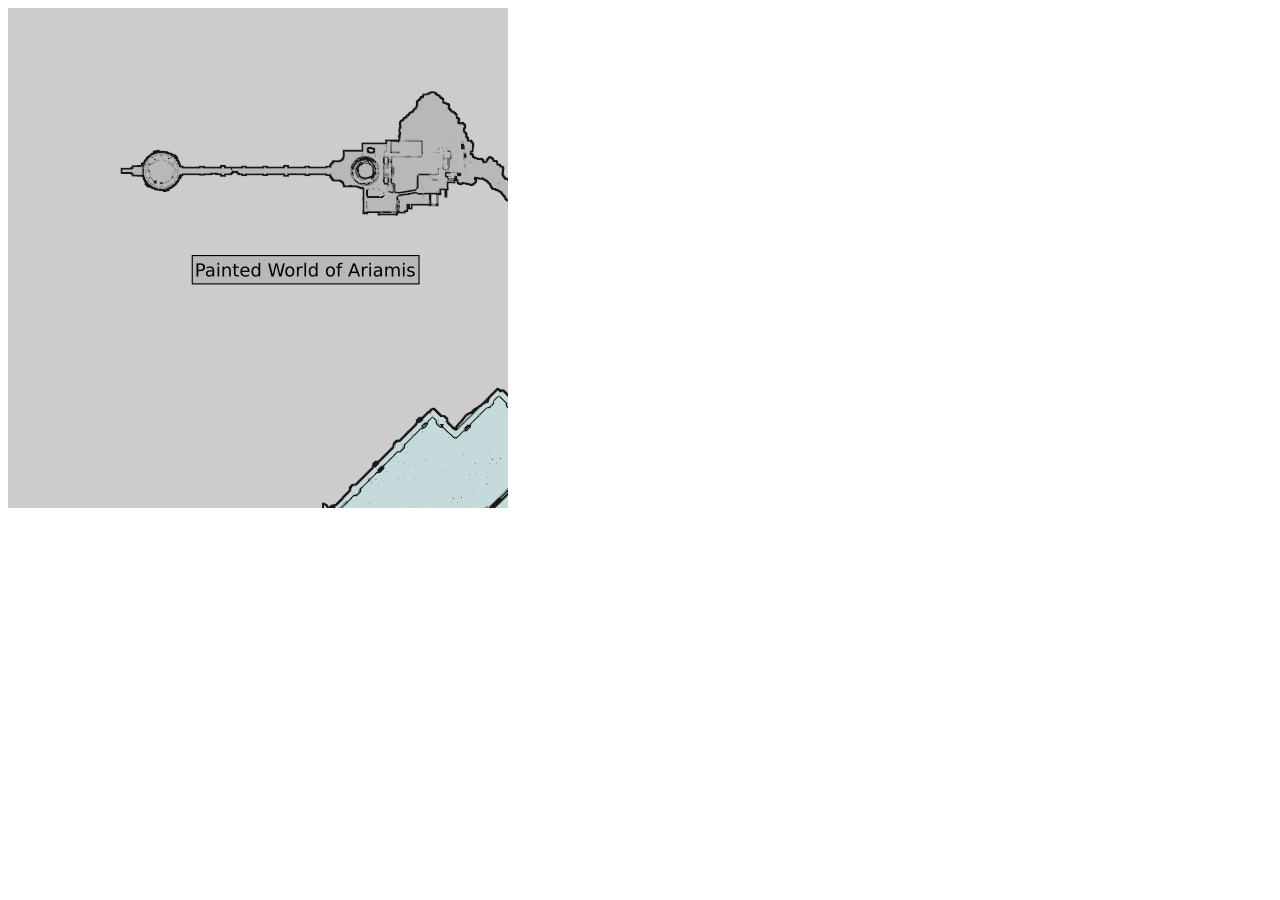
==== index.html @ 767cf95a "jason js start" ====
<!DOCTYPE html>
<html lang="en">
<head>
    <meta charset="UTF-8">
    <meta http-equiv="X-UA-Compatible" content="IE=edge">
    <meta name="viewport" content="width=device-width, initial-scale=1.0">
    <title>Document</title>
    <link rel="stylesheet" href="style.css"></link>
    <script src="app.js"></script>
</head>
<body>
    <div class="mapholder">
        <div id="map-layer"></div>
        <img id="the-image" src="darksoulsmap.png">
    </div>
</body>
</html>
---- style.css ----
.body {
  background: black;
}

.mapholder {
  width: 500px;
  height: 500px;
  overflow: hidden;
  display: block;
  position: relative;
}
.mapholder #map-layer {
  position: absolute;
  width: 100%;
  height: 100%;
  z-index: 2;
  background-color: transparent;
}
.mapholder the-image {
  position: relative;
}/*# sourceMappingURL=style.css.map */
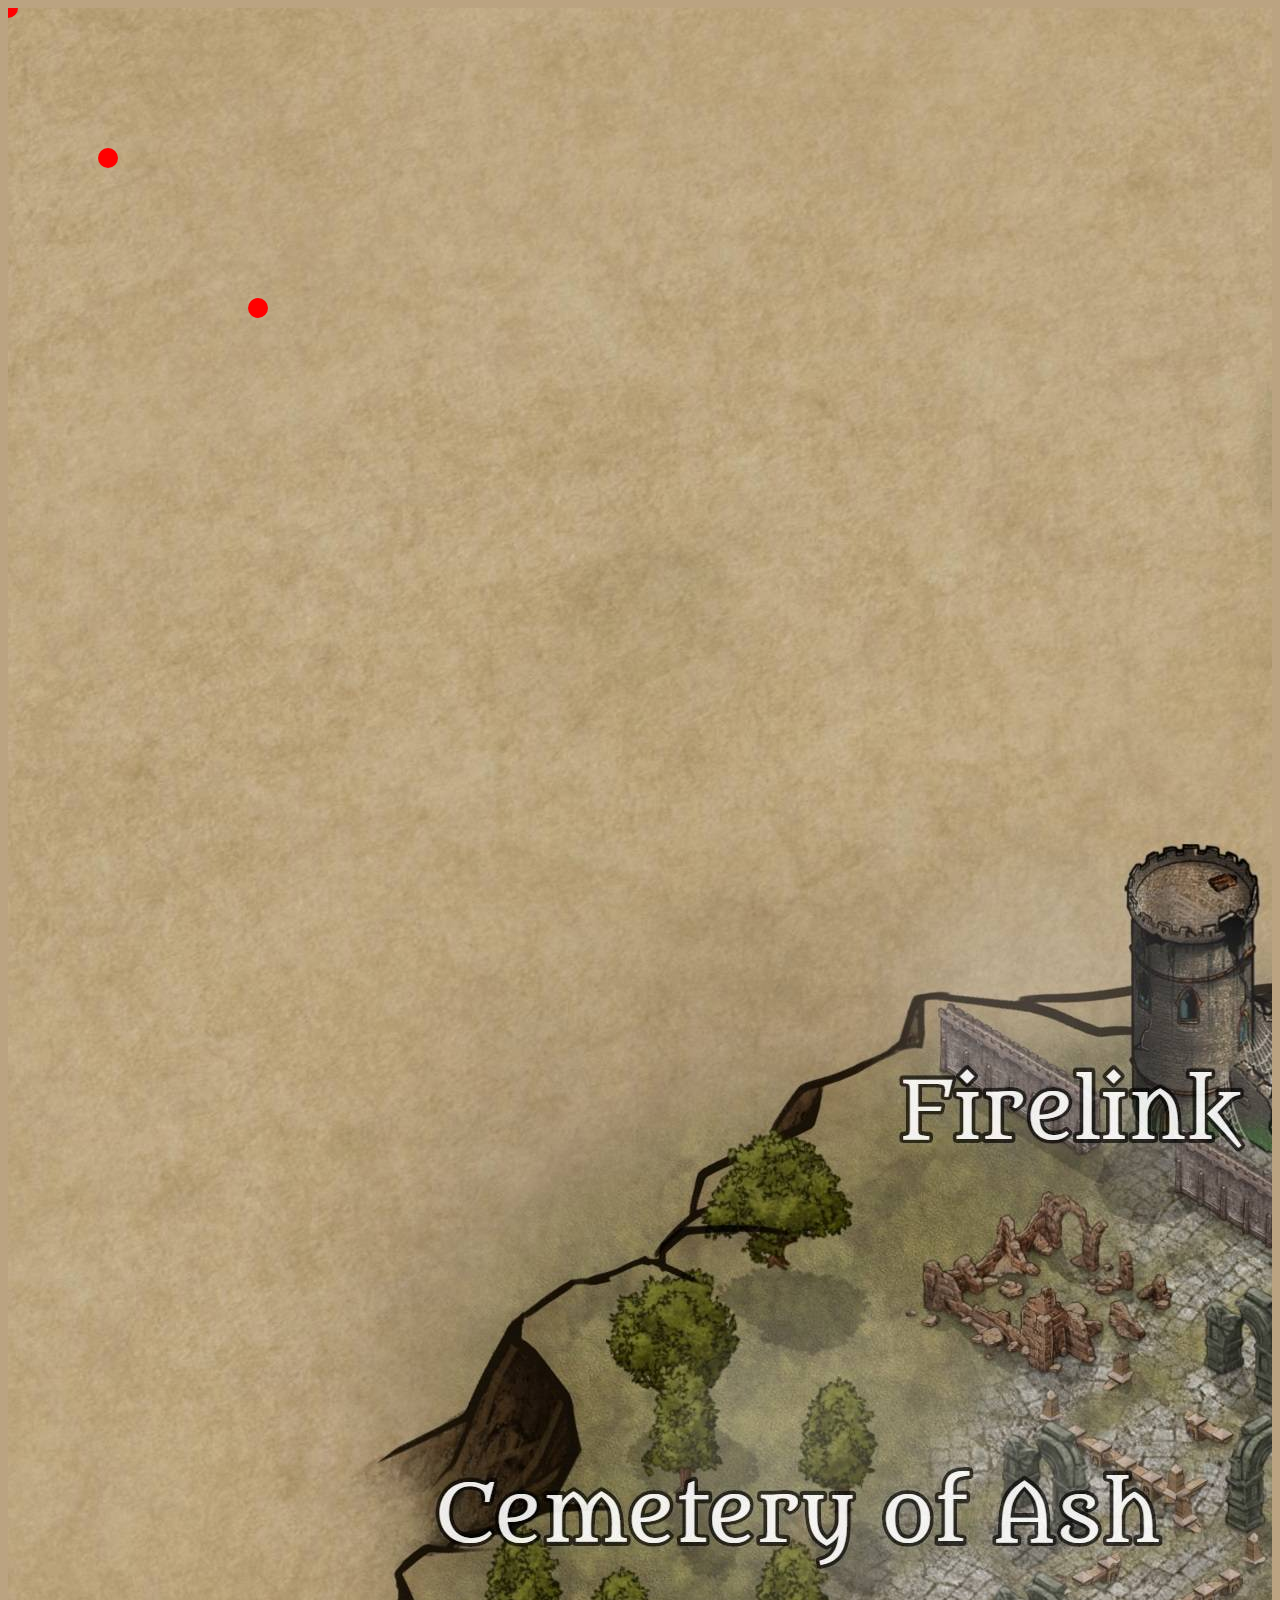
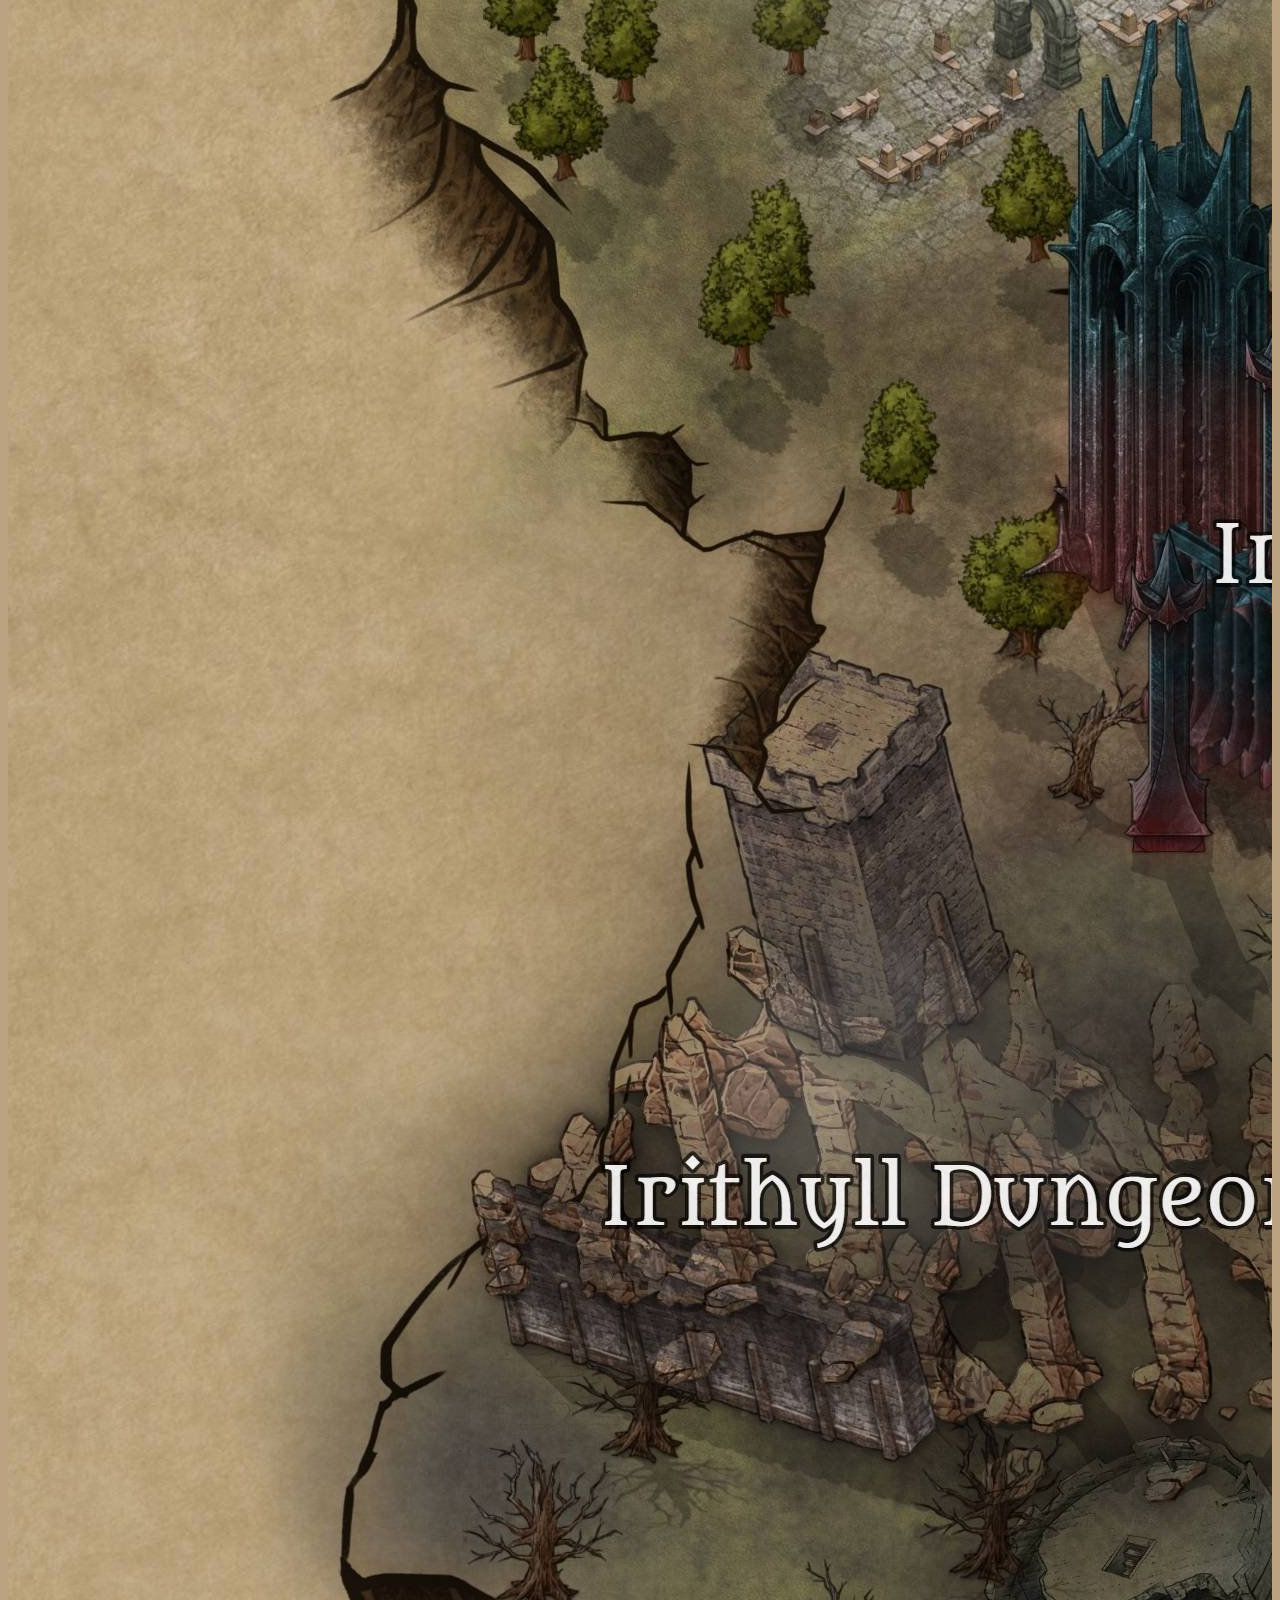
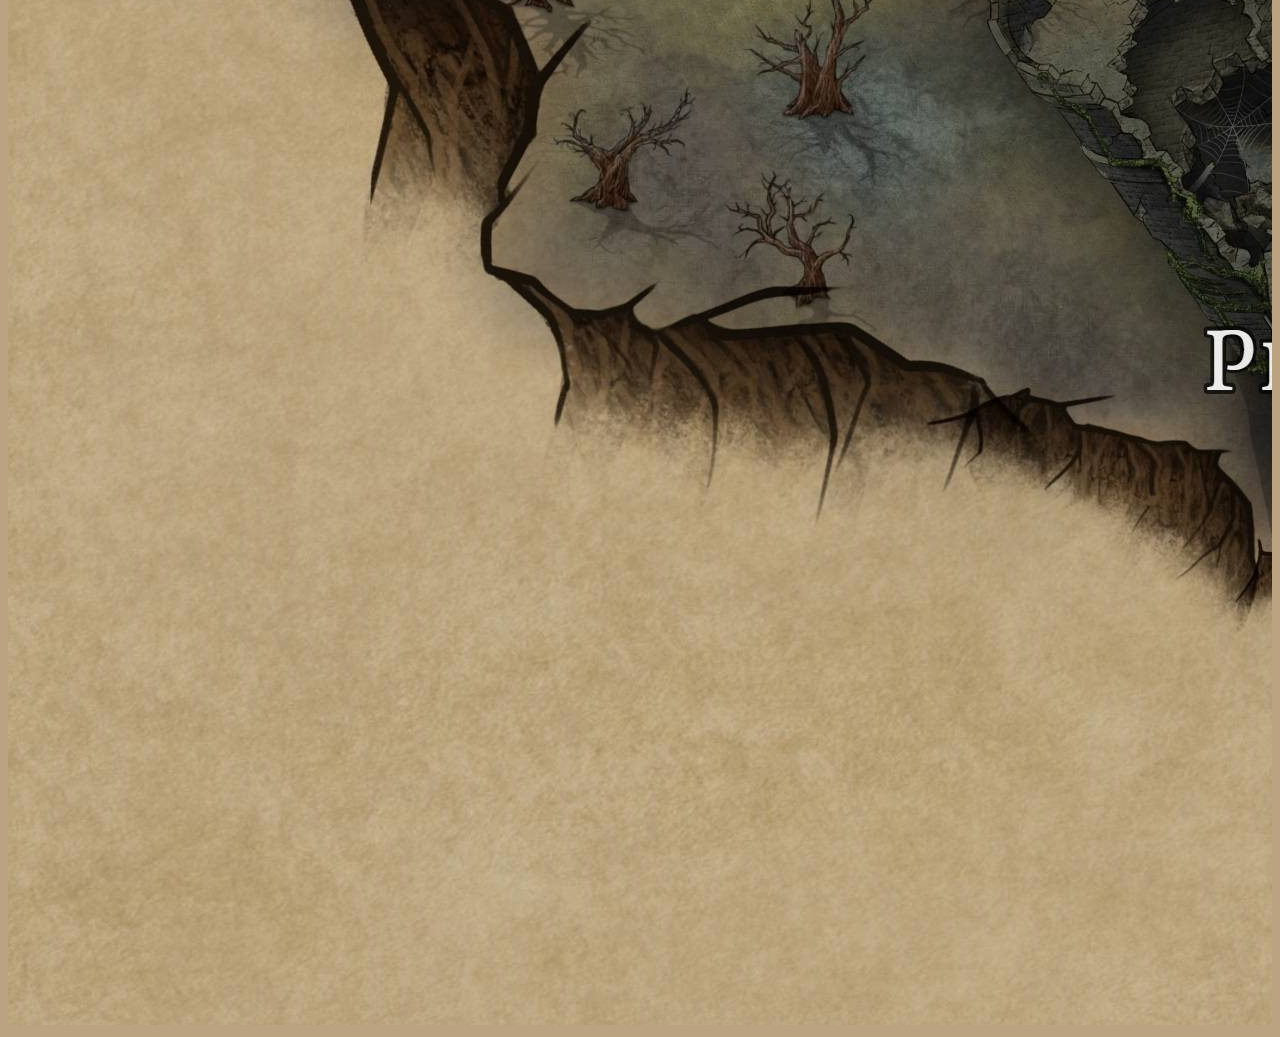
==== commit f12d1a72: "hoppas" ====
--- a/index.html
+++ b/index.html
@@ -4,14 +4,21 @@
     <meta charset="UTF-8">
     <meta http-equiv="X-UA-Compatible" content="IE=edge">
     <meta name="viewport" content="width=device-width, initial-scale=1.0">
-    <title>Document</title>
-    <link rel="stylesheet" href="style.css"></link>
+    <title>Test</title>
+    <link rel="stylesheet" href="style.css">
+    <link rel="stylesheet" href="fontawesome-free-6.1.1-web/css/fontawesome.min.css" integrity="sha512-A0Mzktmq9yG2Jy51q1l3CjBYOJx5oLxwZ0Ge8pFysRBEzz9USz4TXE72hOOj0TjPupHzZwzm7G1xNXj1hJzcgQ==" crossorigin="anonymous" referrerpolicy="no-referrer" />
     <script src="app.js"></script>
 </head>
 <body>
     <div class="mapholder">
         <div id="map-layer"></div>
-        <img id="the-image" src="darksoulsmap.png">
+        <img id="the-image" src="dark_sousl_3_main_map.jpg">
+        <div class="marker" style="left: 100px; top: 150px;" onclick="showInfo('Area 1')"><i class="fas fa-map-marker-alt"></i></div>
+        <div class="marker" style="left: 250px; top: 300px;" onclick="showInfo('Area 2')"><i class="fas fa-map-marker-alt"></i></div>
+    </div>
+    <div class="info-box">
+        <div class="close-btn" onclick="hideInfo()"><i class="fas fa-times"></i></div>
+        <div class="info-content"></div>
     </div>
 </body>
-</html>+</html>
--- a/style.css
+++ b/style.css
@@ -1,21 +1,59 @@
 .body {
-  background: black;
-}
-
-.mapholder {
-  width: 500px;
-  height: 500px;
-  overflow: hidden;
-  display: block;
-  position: relative;
-}
-.mapholder #map-layer {
-  position: absolute;
-  width: 100%;
-  height: 100%;
-  z-index: 2;
-  background-color: transparent;
-}
-.mapholder the-image {
-  position: relative;
-}/*# sourceMappingURL=style.css.map */+    color: black;
+    background: black;
+  }
+  
+  #markers {
+    position: relative;
+    display: block;
+  }
+  .mapholder {
+    
+    overflow: hidden;
+    display: block;
+    position: relative;
+  }
+  .mapholder #map-layer {
+    position: absolute;
+    width: 100%;
+    height: 100%;
+    z-index: 2;
+    background-color: transparent;
+  }
+  .mapholder #the-image {
+    position: relative;
+  }/*# sourceMappingURL=style.css.map */
+  
+  html, body {
+    background-color: #BBA381;
+  }
+  
+  .marker {
+    position: absolute;
+    width: 20px;
+    height: 20px;
+    border-radius: 50%;
+    background-color: red;
+    transform: translate(-50%, -50%);
+    cursor: pointer;
+    z-index: 3;
+  }
+  
+  .info-window {
+    position: absolute;
+    top: 10px;
+    left: 10px;
+    padding: 10px;
+    background-color: white;
+    box-shadow: 0px 0px 5px rgba(0, 0, 0, 0.3);
+    z-index: 3;
+    display: none;
+  }
+  
+  .info-window h3 {
+    margin-top: 0;
+  }
+  
+  .info-window p {
+    margin-bottom: 0;
+  }